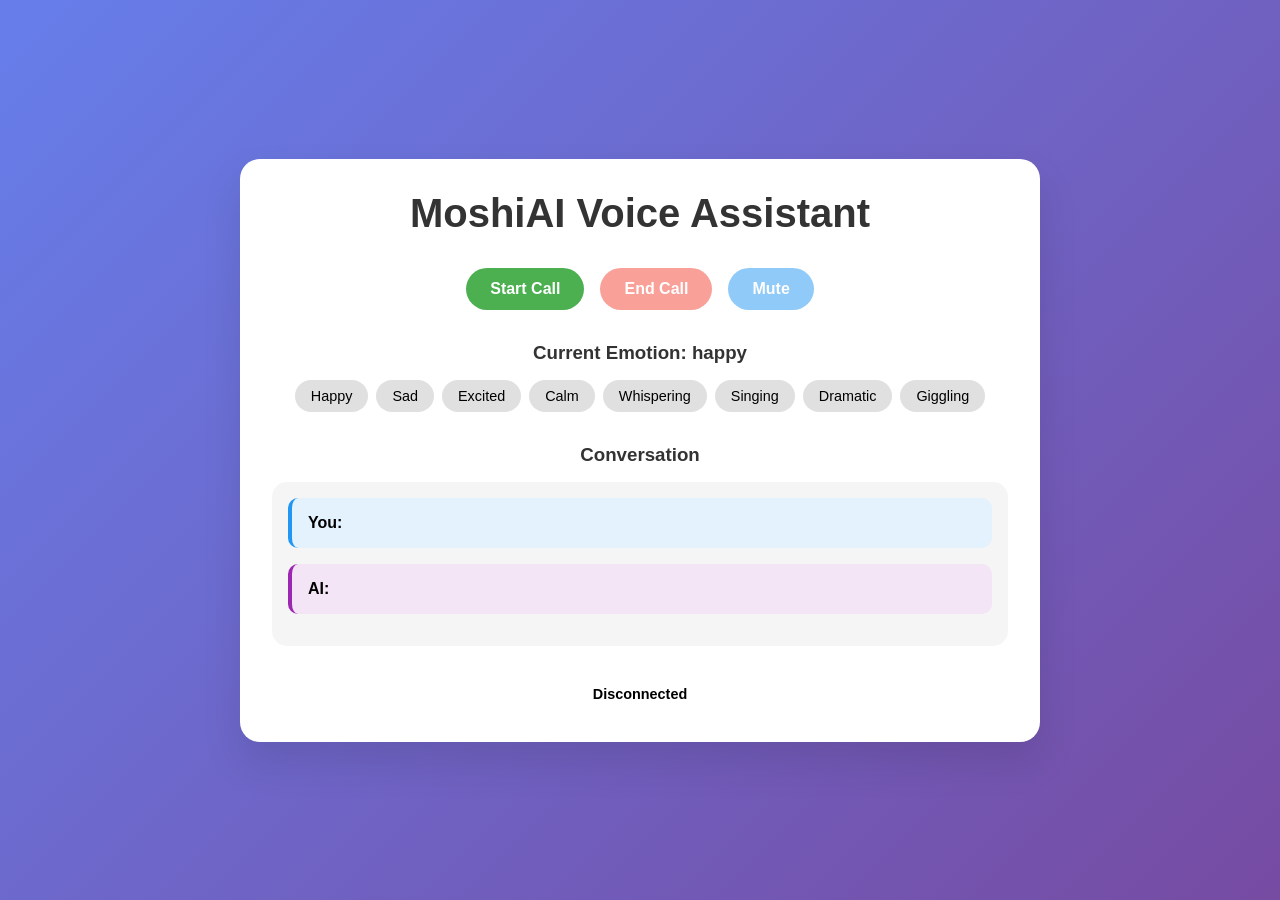
==== templates/index.html @ f3e6dcab "Update index.html" ====
<!DOCTYPE html>
<html lang="en">
<head>
    <meta charset="UTF-8">
    <meta name="viewport" content="width=device-width, initial-scale=1.0">
    <title>MoshiAI Voice Assistant</title>
    <link rel="stylesheet" href="/static/style.css">
    <!-- Favicon to fix 404 error (add a favicon.ico file to static/ or use a URL) -->
    <link rel="icon" href="/static/favicon.ico" type="image/x-icon">
</head>
<body>
    <div class="container">
        <h1>MoshiAI Voice Assistant</h1>
        
        <div class="controls">
            <button id="startCall" class="btn btn-primary" aria-label="Start the call">Start Call</button>
            <button id="endCall" class="btn btn-danger" disabled aria-label="End the call">End Call</button>
            <button id="muteBtn" class="btn btn-secondary" disabled aria-label="Mute or unmute">Mute</button>
        </div>
        
        <div class="emotion-controls">
            <h3>Current Emotion: <span id="currentEmotion">happy</span></h3>
            <div class="emotion-buttons">
                <button class="emotion-btn" data-emotion="happy" aria-label="Set happy emotion">Happy</button>
                <button class="emotion-btn" data-emotion="sad" aria-label="Set sad emotion">Sad</button>
                <button class="emotion-btn" data-emotion="excited" aria-label="Set excited emotion">Excited</button>
                <button class="emotion-btn" data-emotion="calm" aria-label="Set calm emotion">Calm</button>
                <button class="emotion-btn" data-emotion="whispering" aria-label="Set whispering emotion">Whispering</button>
                <button class="emotion-btn" data-emotion="singing" aria-label="Set singing emotion">Singing</button>
                <button class="emotion-btn" data-emotion="dramatic" aria-label="Set dramatic emotion">Dramatic</button>
                <button class="emotion-btn" data-emotion="giggling" aria-label="Set giggling emotion">Giggling</button>
            </div>
        </div>
        
        <div class="transcription">
            <h3>Conversation</h3>
            <div class="transcript-container">
                <div id="userTranscript" class="transcript user">
                    <strong>You:</strong> <span class="text"></span>
                </div>
                <div id="aiTranscript" class="transcript ai">
                    <strong>AI:</strong> <span class="text"></span>
                </div>
            </div>
        </div>
        
        <div class="status">
            <div id="connectionStatus" class="status-indicator">Disconnected</div>
        </div>
    </div>
    
    <script src="/static/script.js" type="text/javascript"></script>
</body>
</html>
---- static/style.css ----
* {
    margin: 0;
    padding: 0;
    box-sizing: border-box;
}

body {
    font-family: 'Arial', sans-serif;
    background: linear-gradient(135deg, #667eea 0%, #764ba2 100%);
    min-height: 100vh;
    display: flex;
    align-items: center;
    justify-content: center;
}

.container {
    background: white;
    padding: 2rem;
    border-radius: 20px;
    box-shadow: 0 20px 40px rgba(0,0,0,0.1);
    width: 90%;
    max-width: 800px;
}

h1 {
    text-align: center;
    color: #333;
    margin-bottom: 2rem;
    font-size: 2.5rem;
}

.controls {
    display: flex;
    justify-content: center;
    gap: 1rem;
    margin-bottom: 2rem;
}

.btn {
    padding: 12px 24px;
    border: none;
    border-radius: 25px;
    font-size: 1rem;
    font-weight: bold;
    cursor: pointer;
    transition: all 0.3s ease;
}

.btn-primary {
    background: #4CAF50;
    color: white;
}

.btn-danger {
    background: #f44336;
    color: white;
}

.btn-secondary {
    background: #2196F3;
    color: white;
}

.btn:hover {
    transform: translateY(-2px);
    box-shadow: 0 5px 15px rgba(0,0,0,0.2);
}

.btn:disabled {
    opacity: 0.5;
    cursor: not-allowed;
}

.emotion-controls {
    margin-bottom: 2rem;
}

.emotion-controls h3 {
    text-align: center;
    margin-bottom: 1rem;
    color: #333;
}

.emotion-buttons {
    display: flex;
    flex-wrap: wrap;
    gap: 0.5rem;
    justify-content: center;
}

.emotion-btn {
    padding: 8px 16px;
    background: #e0e0e0;
    border: none;
    border-radius: 20px;
    cursor: pointer;
    transition: all 0.3s ease;
    font-size: 0.9rem;
}

.emotion-btn:hover {
    background: #d0d0d0;
    transform: translateY(-1px);
}

.emotion-btn.active {
    background: #667eea;
    color: white;
}

.transcription {
    margin-bottom: 2rem;
}

.transcription h3 {
    text-align: center;
    margin-bottom: 1rem;
    color: #333;
}

.transcript-container {
    background: #f5f5f5;
    border-radius: 15px;
    padding: 1rem;
    max-height: 300px;
    overflow-y: auto;
}

.transcript {
    margin-bottom: 1rem;
    padding: 1rem;
    border-radius: 10px;
    animation: fadeIn 0.3s ease;
}

.transcript.user {
    background: #e3f2fd;
    border-left: 4px solid #2196F3;
}

.transcript.ai {
    background: #f3e5f5;
    border-left: 4px solid #9c27b0;
}

.status {
    text-align: center;
}

.status-indicator {
    display: inline-block;
    padding: 8px 16px;
    border-radius: 20px;
    font-weight: bold;
    font-size: 0.9rem;
}

.status-indicator.connected {
    background: #4CAF50;
    color: white;
}

.status-indicator.disconnected {
    background: #f44336;
    color: white;
}

@keyframes fadeIn {
    from { opacity: 0; transform: translateY(10px); }
    to { opacity: 1; transform: translateY(0); }
}

@media (max-width: 768px) {
    .container {
        width: 95%;
        padding: 1rem;
    }
    
    .controls {
        flex-direction: column;
        align-items: center;
    }
    
    .emotion-buttons {
        gap: 0.25rem;
    }
}
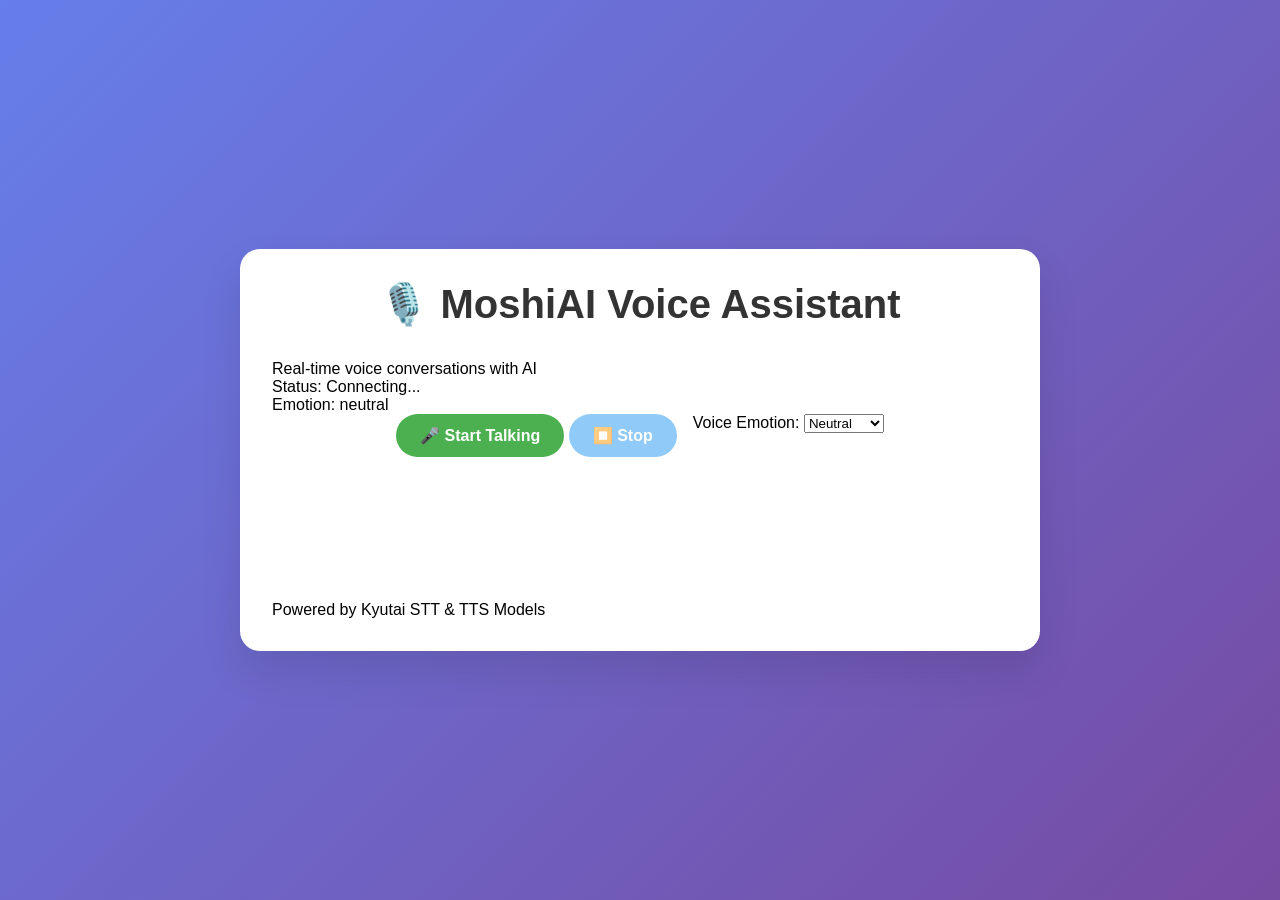
==== commit 5660dc20: "Update index.html" ====
--- a/templates/index.html
+++ b/templates/index.html
@@ -5,50 +5,63 @@
     <meta name="viewport" content="width=device-width, initial-scale=1.0">
     <title>MoshiAI Voice Assistant</title>
     <link rel="stylesheet" href="/static/style.css">
-    <!-- Favicon to fix 404 error (add a favicon.ico file to static/ or use a URL) -->
-    <link rel="icon" href="/static/favicon.ico" type="image/x-icon">
 </head>
 <body>
     <div class="container">
-        <h1>MoshiAI Voice Assistant</h1>
-        
-        <div class="controls">
-            <button id="startCall" class="btn btn-primary" aria-label="Start the call">Start Call</button>
-            <button id="endCall" class="btn btn-danger" disabled aria-label="End the call">End Call</button>
-            <button id="muteBtn" class="btn btn-secondary" disabled aria-label="Mute or unmute">Mute</button>
-        </div>
-        
-        <div class="emotion-controls">
-            <h3>Current Emotion: <span id="currentEmotion">happy</span></h3>
-            <div class="emotion-buttons">
-                <button class="emotion-btn" data-emotion="happy" aria-label="Set happy emotion">Happy</button>
-                <button class="emotion-btn" data-emotion="sad" aria-label="Set sad emotion">Sad</button>
-                <button class="emotion-btn" data-emotion="excited" aria-label="Set excited emotion">Excited</button>
-                <button class="emotion-btn" data-emotion="calm" aria-label="Set calm emotion">Calm</button>
-                <button class="emotion-btn" data-emotion="whispering" aria-label="Set whispering emotion">Whispering</button>
-                <button class="emotion-btn" data-emotion="singing" aria-label="Set singing emotion">Singing</button>
-                <button class="emotion-btn" data-emotion="dramatic" aria-label="Set dramatic emotion">Dramatic</button>
-                <button class="emotion-btn" data-emotion="giggling" aria-label="Set giggling emotion">Giggling</button>
-            </div>
-        </div>
-        
-        <div class="transcription">
-            <h3>Conversation</h3>
-            <div class="transcript-container">
-                <div id="userTranscript" class="transcript user">
-                    <strong>You:</strong> <span class="text"></span>
+        <header>
+            <h1>🎙️ MoshiAI Voice Assistant</h1>
+            <p>Real-time voice conversations with AI</p>
+        </header>
+
+        <main>
+            <div class="status-panel">
+                <div class="status-item">
+                    <span class="status-label">Status:</span>
+                    <span id="connection-status" class="status-value">Connecting...</span>
                 </div>
-                <div id="aiTranscript" class="transcript ai">
-                    <strong>AI:</strong> <span class="text"></span>
+                <div class="status-item">
+                    <span class="status-label">Emotion:</span>
+                    <span id="current-emotion" class="status-value">neutral</span>
                 </div>
             </div>
-        </div>
-        
-        <div class="status">
-            <div id="connectionStatus" class="status-indicator">Disconnected</div>
-        </div>
+
+            <div class="chat-container">
+                <div id="conversation" class="conversation"></div>
+            </div>
+
+            <div class="controls">
+                <div class="voice-controls">
+                    <button id="start-btn" class="btn btn-primary">🎤 Start Talking</button>
+                    <button id="stop-btn" class="btn btn-secondary" disabled>⏹️ Stop</button>
+                </div>
+
+                <div class="emotion-controls">
+                    <label for="emotion-select">Voice Emotion:</label>
+                    <select id="emotion-select">
+                        <option value="neutral">Neutral</option>
+                        <option value="happy">Happy</option>
+                        <option value="sad">Sad</option>
+                        <option value="excited">Excited</option>
+                        <option value="calm">Calm</option>
+                        <option value="angry">Angry</option>
+                        <option value="whisper">Whisper</option>
+                        <option value="dramatic">Dramatic</option>
+                        <option value="confident">Confident</option>
+                        <option value="nervous">Nervous</option>
+                    </select>
+                </div>
+            </div>
+
+            <div class="audio-visualizer">
+                <canvas id="audio-canvas" width="800" height="100"></canvas>
+            </div>
+        </main>
+
+        <footer>
+            <p>Powered by Kyutai STT & TTS Models</p>
+        </footer>
     </div>
-    
-    <script src="/static/script.js" type="text/javascript"></script>
+
+    <script src="/static/script.js"></script>
 </body>
 </html>
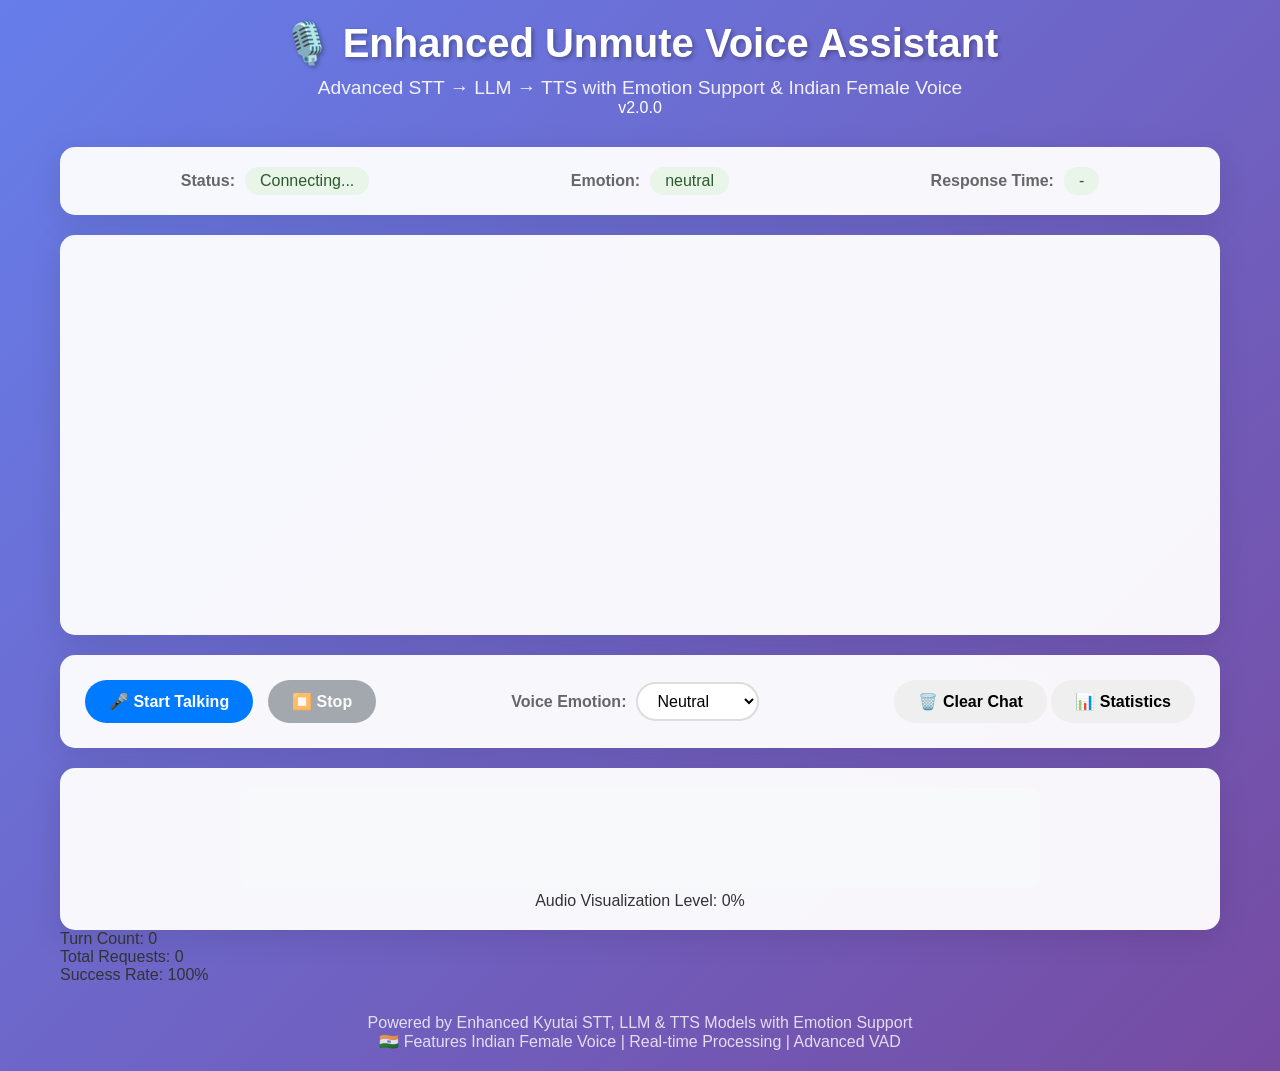
==== commit 21e308b0: "Update index.html" ====
--- a/templates/index.html
+++ b/templates/index.html
@@ -3,14 +3,15 @@
 <head>
     <meta charset="UTF-8">
     <meta name="viewport" content="width=device-width, initial-scale=1.0">
-    <title>MoshiAI Voice Assistant</title>
+    <title>Enhanced Unmute Voice Assistant</title>
     <link rel="stylesheet" href="/static/style.css">
 </head>
 <body>
     <div class="container">
         <header>
-            <h1>🎙️ MoshiAI Voice Assistant</h1>
-            <p>Real-time voice conversations with AI</p>
+            <h1>🎙️ Enhanced Unmute Voice Assistant</h1>
+            <p>Advanced STT → LLM → TTS with Emotion Support & Indian Female Voice</p>
+            <div class="version-info">v2.0.0</div>
         </header>
 
         <main>
@@ -22,6 +23,10 @@
                 <div class="status-item">
                     <span class="status-label">Emotion:</span>
                     <span id="current-emotion" class="status-value">neutral</span>
+                </div>
+                <div class="status-item">
+                    <span class="status-label">Response Time:</span>
+                    <span id="response-time" class="status-value">-</span>
                 </div>
             </div>
 
@@ -50,15 +55,40 @@
                         <option value="nervous">Nervous</option>
                     </select>
                 </div>
+
+                <div class="advanced-controls">
+                    <button id="clear-btn" class="btn btn-info">🗑️ Clear Chat</button>
+                    <button id="stats-btn" class="btn btn-info">📊 Statistics</button>
+                </div>
             </div>
 
             <div class="audio-visualizer">
                 <canvas id="audio-canvas" width="800" height="100"></canvas>
+                <div class="visualizer-info">
+                    <span>Audio Visualization</span>
+                    <span id="audio-level">Level: 0%</span>
+                </div>
+            </div>
+
+            <div class="performance-panel">
+                <div class="performance-item">
+                    <span class="performance-label">Turn Count:</span>
+                    <span id="turn-count" class="performance-value">0</span>
+                </div>
+                <div class="performance-item">
+                    <span class="performance-label">Total Requests:</span>
+                    <span id="total-requests" class="performance-value">0</span>
+                </div>
+                <div class="performance-item">
+                    <span class="performance-label">Success Rate:</span>
+                    <span id="success-rate" class="performance-value">100%</span>
+                </div>
             </div>
         </main>
 
         <footer>
-            <p>Powered by Kyutai STT & TTS Models</p>
+            <p>Powered by Enhanced Kyutai STT, LLM & TTS Models with Emotion Support</p>
+            <p>🇮🇳 Features Indian Female Voice | Real-time Processing | Advanced VAD</p>
         </footer>
     </div>
 
--- a/static/style.css
+++ b/static/style.css
@@ -5,183 +5,265 @@
 }
 
 body {
-    font-family: 'Arial', sans-serif;
+    font-family: -apple-system, BlinkMacSystemFont, 'Segoe UI', Roboto, sans-serif;
     background: linear-gradient(135deg, #667eea 0%, #764ba2 100%);
+    color: #333;
     min-height: 100vh;
-    display: flex;
-    align-items: center;
-    justify-content: center;
 }
 
 .container {
-    background: white;
-    padding: 2rem;
+    max-width: 1200px;
+    margin: 0 auto;
+    padding: 20px;
+}
+
+header {
+    text-align: center;
+    margin-bottom: 30px;
+    color: white;
+}
+
+header h1 {
+    font-size: 2.5em;
+    margin-bottom: 10px;
+    text-shadow: 2px 2px 4px rgba(0,0,0,0.3);
+}
+
+header p {
+    font-size: 1.2em;
+    opacity: 0.9;
+}
+
+.status-panel {
+    background: rgba(255,255,255,0.95);
+    border-radius: 15px;
+    padding: 20px;
+    margin-bottom: 20px;
+    display: flex;
+    justify-content: space-around;
+    box-shadow: 0 8px 32px rgba(0,0,0,0.1);
+}
+
+.status-item {
+    display: flex;
+    align-items: center;
+    gap: 10px;
+}
+
+.status-label {
+    font-weight: 600;
+    color: #666;
+}
+
+.status-value {
+    padding: 5px 15px;
+    background: #e8f5e8;
     border-radius: 20px;
-    box-shadow: 0 20px 40px rgba(0,0,0,0.1);
-    width: 90%;
-    max-width: 800px;
-}
-
-h1 {
-    text-align: center;
+    font-weight: 500;
+    color: #2d5a2d;
+}
+
+.chat-container {
+    background: rgba(255,255,255,0.95);
+    border-radius: 15px;
+    padding: 20px;
+    margin-bottom: 20px;
+    min-height: 400px;
+    max-height: 500px;
+    overflow-y: auto;
+    box-shadow: 0 8px 32px rgba(0,0,0,0.1);
+}
+
+.conversation {
+    display: flex;
+    flex-direction: column;
+    gap: 15px;
+}
+
+.message {
+    max-width: 70%;
+    padding: 15px 20px;
+    border-radius: 20px;
+    position: relative;
+    animation: slideIn 0.3s ease;
+}
+
+.message.user {
+    background: #007bff;
+    color: white;
+    align-self: flex-end;
+    border-bottom-right-radius: 5px;
+}
+
+.message.assistant {
+    background: #f8f9fa;
     color: #333;
-    margin-bottom: 2rem;
-    font-size: 2.5rem;
+    align-self: flex-start;
+    border-bottom-left-radius: 5px;
+    border-left: 4px solid #007bff;
+}
+
+.message-content {
+    line-height: 1.6;
+}
+
+.message-time {
+    font-size: 0.8em;
+    opacity: 0.7;
+    margin-top: 5px;
 }
 
 .controls {
-    display: flex;
-    justify-content: center;
-    gap: 1rem;
-    margin-bottom: 2rem;
+    background: rgba(255,255,255,0.95);
+    border-radius: 15px;
+    padding: 25px;
+    margin-bottom: 20px;
+    display: flex;
+    justify-content: space-between;
+    align-items: center;
+    flex-wrap: wrap;
+    gap: 20px;
+    box-shadow: 0 8px 32px rgba(0,0,0,0.1);
+}
+
+.voice-controls {
+    display: flex;
+    gap: 15px;
 }
 
 .btn {
     padding: 12px 24px;
     border: none;
     border-radius: 25px;
-    font-size: 1rem;
-    font-weight: bold;
+    font-size: 1em;
+    font-weight: 600;
     cursor: pointer;
     transition: all 0.3s ease;
+    text-decoration: none;
+    display: inline-flex;
+    align-items: center;
+    gap: 8px;
 }
 
 .btn-primary {
-    background: #4CAF50;
-    color: white;
-}
-
-.btn-danger {
-    background: #f44336;
-    color: white;
+    background: #007bff;
+    color: white;
+}
+
+.btn-primary:hover:not(:disabled) {
+    background: #0056b3;
+    transform: translateY(-2px);
 }
 
 .btn-secondary {
-    background: #2196F3;
-    color: white;
-}
-
-.btn:hover {
+    background: #6c757d;
+    color: white;
+}
+
+.btn-secondary:hover:not(:disabled) {
+    background: #545b62;
     transform: translateY(-2px);
-    box-shadow: 0 5px 15px rgba(0,0,0,0.2);
 }
 
 .btn:disabled {
-    opacity: 0.5;
+    opacity: 0.6;
     cursor: not-allowed;
+    transform: none;
 }
 
 .emotion-controls {
-    margin-bottom: 2rem;
-}
-
-.emotion-controls h3 {
+    display: flex;
+    align-items: center;
+    gap: 10px;
+}
+
+.emotion-controls label {
+    font-weight: 600;
+    color: #666;
+}
+
+.emotion-controls select {
+    padding: 8px 15px;
+    border: 2px solid #ddd;
+    border-radius: 25px;
+    font-size: 1em;
+    background: white;
+    cursor: pointer;
+    transition: border-color 0.3s ease;
+}
+
+.emotion-controls select:focus {
+    outline: none;
+    border-color: #007bff;
+}
+
+.audio-visualizer {
+    background: rgba(255,255,255,0.95);
+    border-radius: 15px;
+    padding: 20px;
     text-align: center;
-    margin-bottom: 1rem;
-    color: #333;
-}
-
-.emotion-buttons {
-    display: flex;
-    flex-wrap: wrap;
-    gap: 0.5rem;
-    justify-content: center;
-}
-
-.emotion-btn {
-    padding: 8px 16px;
-    background: #e0e0e0;
-    border: none;
-    border-radius: 20px;
-    cursor: pointer;
-    transition: all 0.3s ease;
-    font-size: 0.9rem;
-}
-
-.emotion-btn:hover {
-    background: #d0d0d0;
-    transform: translateY(-1px);
-}
-
-.emotion-btn.active {
-    background: #667eea;
-    color: white;
-}
-
-.transcription {
-    margin-bottom: 2rem;
-}
-
-.transcription h3 {
+    box-shadow: 0 8px 32px rgba(0,0,0,0.1);
+}
+
+#audio-canvas {
+    border-radius: 10px;
+    background: #f8f9fa;
+    max-width: 100%;
+    height: auto;
+}
+
+footer {
     text-align: center;
-    margin-bottom: 1rem;
-    color: #333;
-}
-
-.transcript-container {
-    background: #f5f5f5;
-    border-radius: 15px;
-    padding: 1rem;
-    max-height: 300px;
-    overflow-y: auto;
-}
-
-.transcript {
-    margin-bottom: 1rem;
-    padding: 1rem;
-    border-radius: 10px;
-    animation: fadeIn 0.3s ease;
-}
-
-.transcript.user {
-    background: #e3f2fd;
-    border-left: 4px solid #2196F3;
-}
-
-.transcript.ai {
-    background: #f3e5f5;
-    border-left: 4px solid #9c27b0;
-}
-
-.status {
-    text-align: center;
-}
-
-.status-indicator {
-    display: inline-block;
-    padding: 8px 16px;
-    border-radius: 20px;
-    font-weight: bold;
-    font-size: 0.9rem;
-}
-
-.status-indicator.connected {
-    background: #4CAF50;
-    color: white;
-}
-
-.status-indicator.disconnected {
-    background: #f44336;
-    color: white;
-}
-
-@keyframes fadeIn {
-    from { opacity: 0; transform: translateY(10px); }
-    to { opacity: 1; transform: translateY(0); }
-}
-
+    color: white;
+    margin-top: 30px;
+    opacity: 0.8;
+}
+
+@keyframes slideIn {
+    from {
+        opacity: 0;
+        transform: translateY(20px);
+    }
+    to {
+        opacity: 1;
+        transform: translateY(0);
+    }
+}
+
+.recording {
+    animation: pulse 1.5s infinite;
+}
+
+@keyframes pulse {
+    0%, 100% { transform: scale(1); }
+    50% { transform: scale(1.05); }
+}
+
+/* Responsive design */
 @media (max-width: 768px) {
     .container {
-        width: 95%;
-        padding: 1rem;
+        padding: 10px;
     }
     
     .controls {
         flex-direction: column;
-        align-items: center;
-    }
-    
-    .emotion-buttons {
-        gap: 0.25rem;
-    }
-}
+        align-items: stretch;
+    }
+    
+    .voice-controls {
+        justify-content: center;
+    }
+    
+    .emotion-controls {
+        justify-content: center;
+    }
+    
+    .status-panel {
+        flex-direction: column;
+        gap: 10px;
+    }
+    
+    .message {
+        max-width: 85%;
+    }
+}
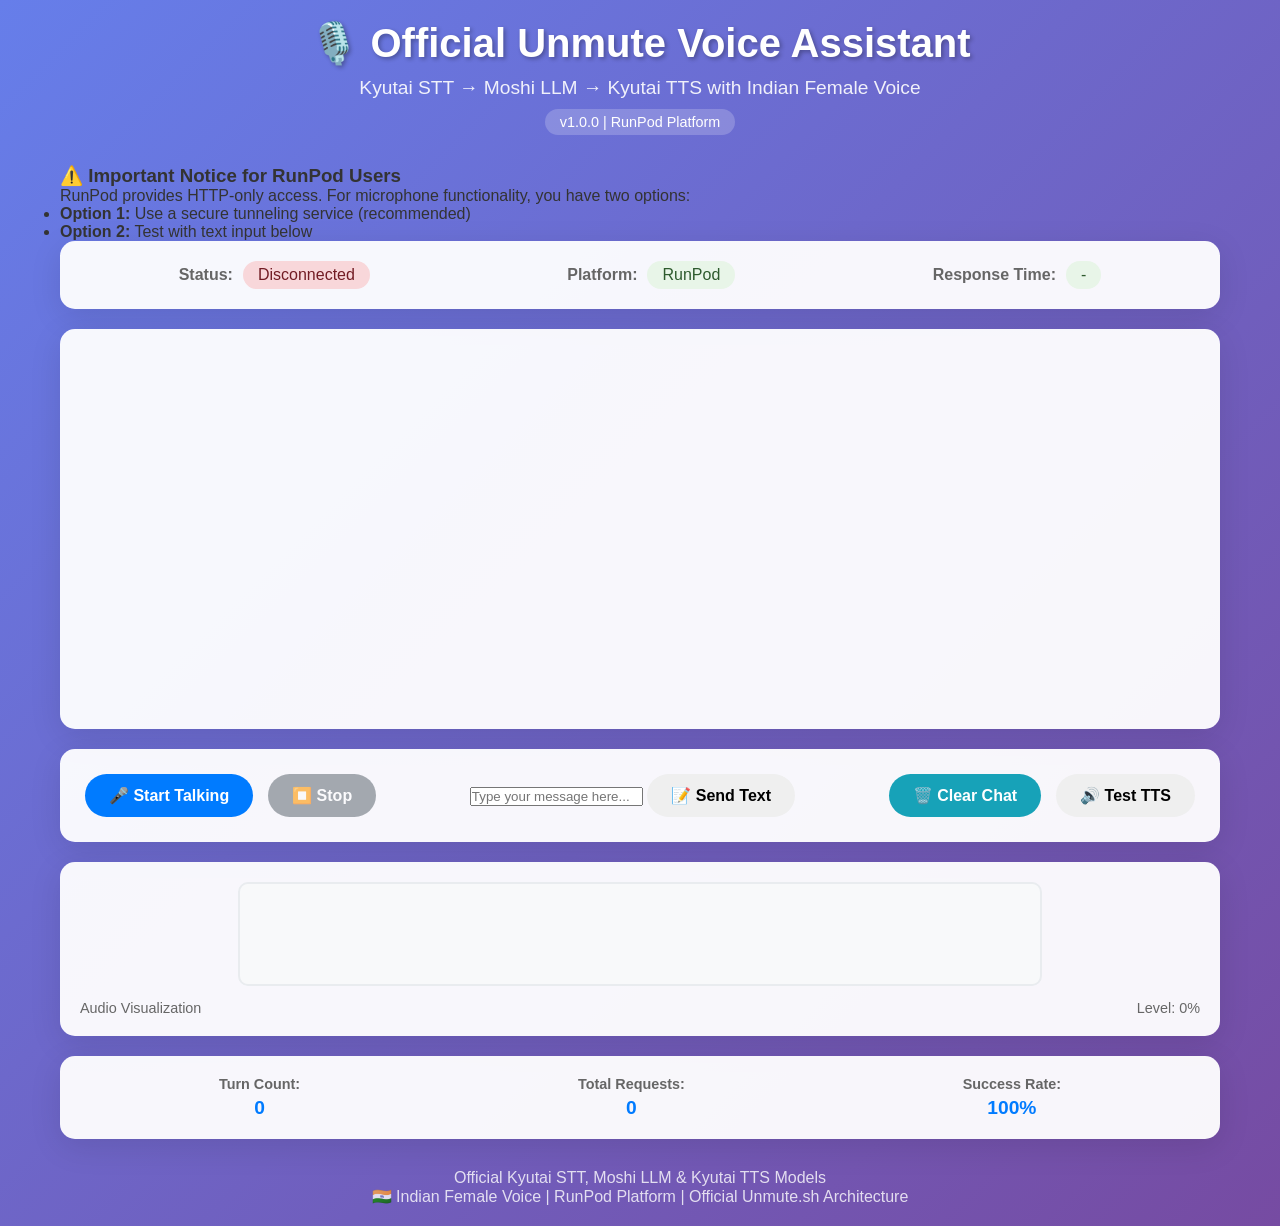
==== commit 3429729f: "Update index.html" ====
--- a/templates/index.html
+++ b/templates/index.html
@@ -3,16 +3,26 @@
 <head>
     <meta charset="UTF-8">
     <meta name="viewport" content="width=device-width, initial-scale=1.0">
-    <title>Enhanced Unmute Voice Assistant</title>
+    <title>Official Unmute Voice Assistant - RunPod</title>
     <link rel="stylesheet" href="/static/style.css">
+    <meta http-equiv="Permissions-Policy" content="microphone=()">
 </head>
 <body>
     <div class="container">
         <header>
-            <h1>🎙️ Enhanced Unmute Voice Assistant</h1>
-            <p>Advanced STT → LLM → TTS with Emotion Support & Indian Female Voice</p>
-            <div class="version-info">v2.0.0</div>
+            <h1>🎙️ Official Unmute Voice Assistant</h1>
+            <p>Kyutai STT → Moshi LLM → Kyutai TTS with Indian Female Voice</p>
+            <div class="version-info">v1.0.0 | RunPod Platform</div>
         </header>
+
+        <div class="platform-notice">
+            <h3>⚠️ Important Notice for RunPod Users</h3>
+            <p>RunPod provides HTTP-only access. For microphone functionality, you have two options:</p>
+            <ul>
+                <li><strong>Option 1:</strong> Use a secure tunneling service (recommended)</li>
+                <li><strong>Option 2:</strong> Test with text input below</li>
+            </ul>
+        </div>
 
         <main>
             <div class="status-panel">
@@ -21,8 +31,8 @@
                     <span id="connection-status" class="status-value">Connecting...</span>
                 </div>
                 <div class="status-item">
-                    <span class="status-label">Emotion:</span>
-                    <span id="current-emotion" class="status-value">neutral</span>
+                    <span class="status-label">Platform:</span>
+                    <span class="status-value">RunPod</span>
                 </div>
                 <div class="status-item">
                     <span class="status-label">Response Time:</span>
@@ -40,25 +50,14 @@
                     <button id="stop-btn" class="btn btn-secondary" disabled>⏹️ Stop</button>
                 </div>
 
-                <div class="emotion-controls">
-                    <label for="emotion-select">Voice Emotion:</label>
-                    <select id="emotion-select">
-                        <option value="neutral">Neutral</option>
-                        <option value="happy">Happy</option>
-                        <option value="sad">Sad</option>
-                        <option value="excited">Excited</option>
-                        <option value="calm">Calm</option>
-                        <option value="angry">Angry</option>
-                        <option value="whisper">Whisper</option>
-                        <option value="dramatic">Dramatic</option>
-                        <option value="confident">Confident</option>
-                        <option value="nervous">Nervous</option>
-                    </select>
+                <div class="text-controls">
+                    <input type="text" id="text-input" placeholder="Type your message here..." class="text-input">
+                    <button id="send-text-btn" class="btn btn-success">📝 Send Text</button>
                 </div>
 
                 <div class="advanced-controls">
                     <button id="clear-btn" class="btn btn-info">🗑️ Clear Chat</button>
-                    <button id="stats-btn" class="btn btn-info">📊 Statistics</button>
+                    <button id="test-tts-btn" class="btn btn-warning">🔊 Test TTS</button>
                 </div>
             </div>
 
@@ -87,8 +86,8 @@
         </main>
 
         <footer>
-            <p>Powered by Enhanced Kyutai STT, LLM & TTS Models with Emotion Support</p>
-            <p>🇮🇳 Features Indian Female Voice | Real-time Processing | Advanced VAD</p>
+            <p>Official Kyutai STT, Moshi LLM & Kyutai TTS Models</p>
+            <p>🇮🇳 Indian Female Voice | RunPod Platform | Official Unmute.sh Architecture</p>
         </footer>
     </div>
 
--- a/static/style.css
+++ b/static/style.css
@@ -32,6 +32,15 @@
 header p {
     font-size: 1.2em;
     opacity: 0.9;
+}
+
+.version-info {
+    font-size: 0.9em;
+    background: rgba(255,255,255,0.2);
+    padding: 5px 15px;
+    border-radius: 15px;
+    display: inline-block;
+    margin-top: 10px;
 }
 
 .status-panel {
@@ -63,6 +72,21 @@
     color: #2d5a2d;
 }
 
+.status-value.connected {
+    background: #d4edda;
+    color: #155724;
+}
+
+.status-value.disconnected {
+    background: #f8d7da;
+    color: #721c24;
+}
+
+.status-value.error {
+    background: #f5c6cb;
+    color: #721c24;
+}
+
 .chat-container {
     background: rgba(255,255,255,0.95);
     border-radius: 15px;
@@ -103,6 +127,13 @@
     border-left: 4px solid #007bff;
 }
 
+.message.system {
+    background: #fff3cd;
+    color: #856404;
+    align-self: center;
+    border-left: 4px solid #ffc107;
+}
+
 .message-content {
     line-height: 1.6;
 }
@@ -127,6 +158,11 @@
 }
 
 .voice-controls {
+    display: flex;
+    gap: 15px;
+}
+
+.advanced-controls {
     display: flex;
     gap: 15px;
 }
@@ -165,6 +201,16 @@
     transform: translateY(-2px);
 }
 
+.btn-info {
+    background: #17a2b8;
+    color: white;
+}
+
+.btn-info:hover:not(:disabled) {
+    background: #117a8b;
+    transform: translateY(-2px);
+}
+
 .btn:disabled {
     opacity: 0.6;
     cursor: not-allowed;
@@ -202,7 +248,17 @@
     border-radius: 15px;
     padding: 20px;
     text-align: center;
-    box-shadow: 0 8px 32px rgba(0,0,0,0.1);
+    margin-bottom: 20px;
+    box-shadow: 0 8px 32px rgba(0,0,0,0.1);
+}
+
+.visualizer-info {
+    display: flex;
+    justify-content: space-between;
+    align-items: center;
+    margin-top: 10px;
+    font-size: 0.9em;
+    color: #666;
 }
 
 #audio-canvas {
@@ -210,6 +266,36 @@
     background: #f8f9fa;
     max-width: 100%;
     height: auto;
+    border: 2px solid #e9ecef;
+}
+
+.performance-panel {
+    background: rgba(255,255,255,0.95);
+    border-radius: 15px;
+    padding: 20px;
+    margin-bottom: 20px;
+    display: flex;
+    justify-content: space-around;
+    box-shadow: 0 8px 32px rgba(0,0,0,0.1);
+}
+
+.performance-item {
+    display: flex;
+    flex-direction: column;
+    align-items: center;
+    gap: 5px;
+}
+
+.performance-label {
+    font-weight: 600;
+    color: #666;
+    font-size: 0.9em;
+}
+
+.performance-value {
+    font-size: 1.2em;
+    font-weight: 700;
+    color: #007bff;
 }
 
 footer {
@@ -258,11 +344,20 @@
         justify-content: center;
     }
     
+    .advanced-controls {
+        justify-content: center;
+    }
+    
     .status-panel {
         flex-direction: column;
         gap: 10px;
     }
     
+    .performance-panel {
+        flex-direction: column;
+        gap: 10px;
+    }
+    
     .message {
         max-width: 85%;
     }
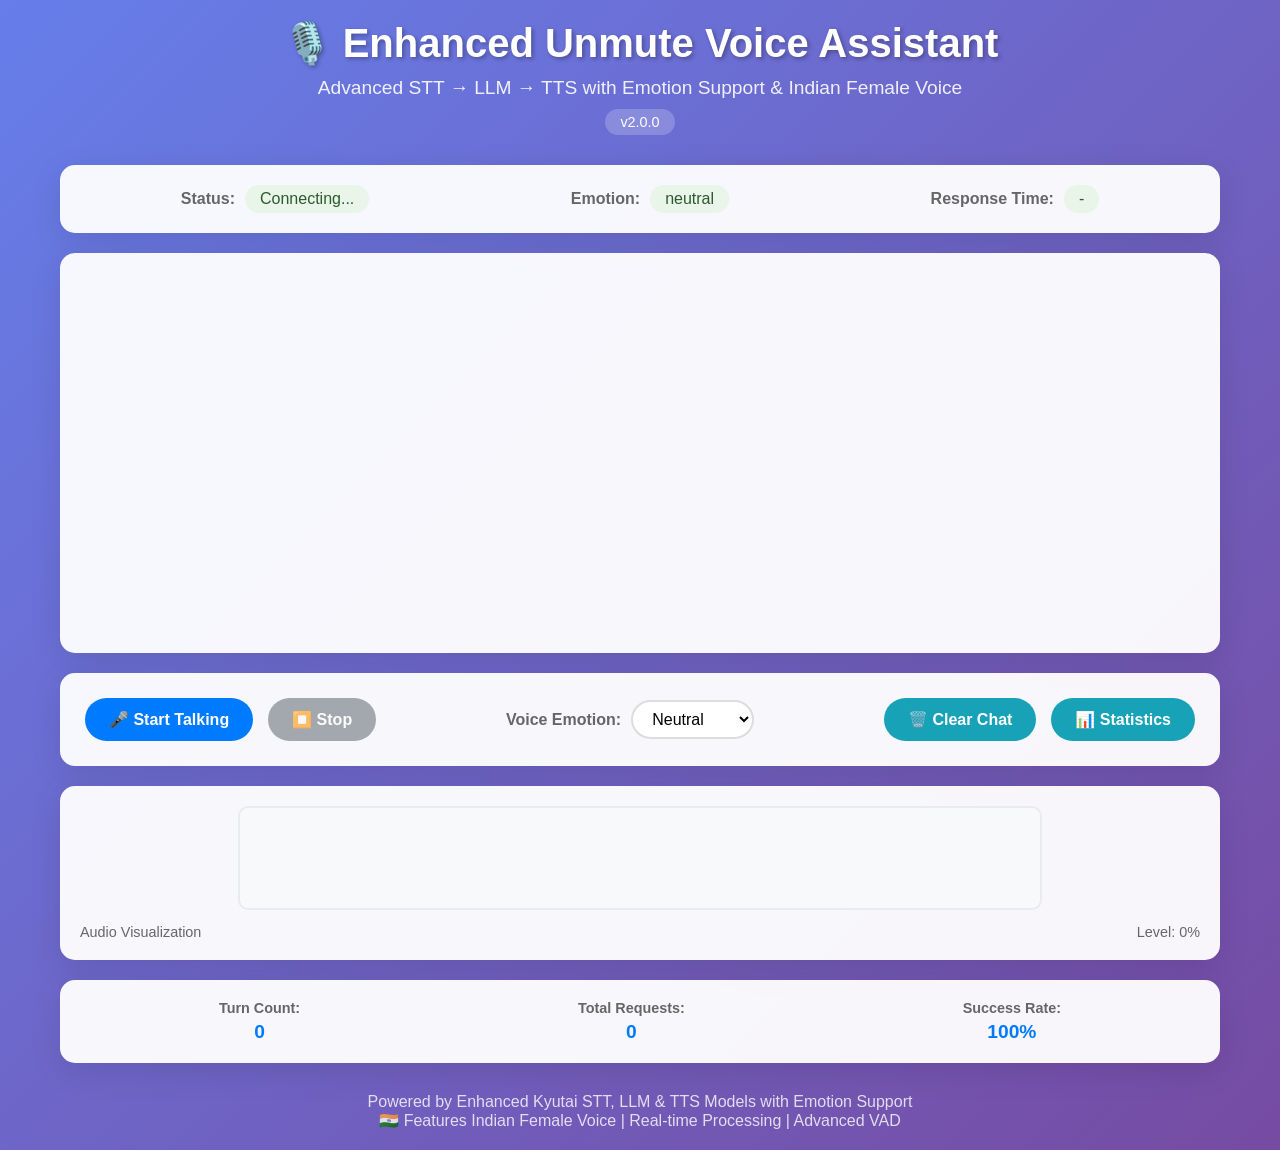
==== commit 1a338526: "Update index.html" ====
--- a/templates/index.html
+++ b/templates/index.html
@@ -3,26 +3,16 @@
 <head>
     <meta charset="UTF-8">
     <meta name="viewport" content="width=device-width, initial-scale=1.0">
-    <title>Official Unmute Voice Assistant - RunPod</title>
+    <title>Enhanced Unmute Voice Assistant</title>
     <link rel="stylesheet" href="/static/style.css">
-    <meta http-equiv="Permissions-Policy" content="microphone=()">
 </head>
 <body>
     <div class="container">
         <header>
-            <h1>🎙️ Official Unmute Voice Assistant</h1>
-            <p>Kyutai STT → Moshi LLM → Kyutai TTS with Indian Female Voice</p>
-            <div class="version-info">v1.0.0 | RunPod Platform</div>
+            <h1>🎙️ Enhanced Unmute Voice Assistant</h1>
+            <p>Advanced STT → LLM → TTS with Emotion Support & Indian Female Voice</p>
+            <div class="version-info">v2.0.0</div>
         </header>
-
-        <div class="platform-notice">
-            <h3>⚠️ Important Notice for RunPod Users</h3>
-            <p>RunPod provides HTTP-only access. For microphone functionality, you have two options:</p>
-            <ul>
-                <li><strong>Option 1:</strong> Use a secure tunneling service (recommended)</li>
-                <li><strong>Option 2:</strong> Test with text input below</li>
-            </ul>
-        </div>
 
         <main>
             <div class="status-panel">
@@ -31,8 +21,8 @@
                     <span id="connection-status" class="status-value">Connecting...</span>
                 </div>
                 <div class="status-item">
-                    <span class="status-label">Platform:</span>
-                    <span class="status-value">RunPod</span>
+                    <span class="status-label">Emotion:</span>
+                    <span id="current-emotion" class="status-value">neutral</span>
                 </div>
                 <div class="status-item">
                     <span class="status-label">Response Time:</span>
@@ -50,14 +40,25 @@
                     <button id="stop-btn" class="btn btn-secondary" disabled>⏹️ Stop</button>
                 </div>
 
-                <div class="text-controls">
-                    <input type="text" id="text-input" placeholder="Type your message here..." class="text-input">
-                    <button id="send-text-btn" class="btn btn-success">📝 Send Text</button>
+                <div class="emotion-controls">
+                    <label for="emotion-select">Voice Emotion:</label>
+                    <select id="emotion-select">
+                        <option value="neutral">Neutral</option>
+                        <option value="happy">Happy</option>
+                        <option value="sad">Sad</option>
+                        <option value="excited">Excited</option>
+                        <option value="calm">Calm</option>
+                        <option value="angry">Angry</option>
+                        <option value="whisper">Whisper</option>
+                        <option value="dramatic">Dramatic</option>
+                        <option value="confident">Confident</option>
+                        <option value="nervous">Nervous</option>
+                    </select>
                 </div>
 
                 <div class="advanced-controls">
                     <button id="clear-btn" class="btn btn-info">🗑️ Clear Chat</button>
-                    <button id="test-tts-btn" class="btn btn-warning">🔊 Test TTS</button>
+                    <button id="stats-btn" class="btn btn-info">📊 Statistics</button>
                 </div>
             </div>
 
@@ -86,8 +87,8 @@
         </main>
 
         <footer>
-            <p>Official Kyutai STT, Moshi LLM & Kyutai TTS Models</p>
-            <p>🇮🇳 Indian Female Voice | RunPod Platform | Official Unmute.sh Architecture</p>
+            <p>Powered by Enhanced Kyutai STT, LLM & TTS Models with Emotion Support</p>
+            <p>🇮🇳 Features Indian Female Voice | Real-time Processing | Advanced VAD</p>
         </footer>
     </div>
 
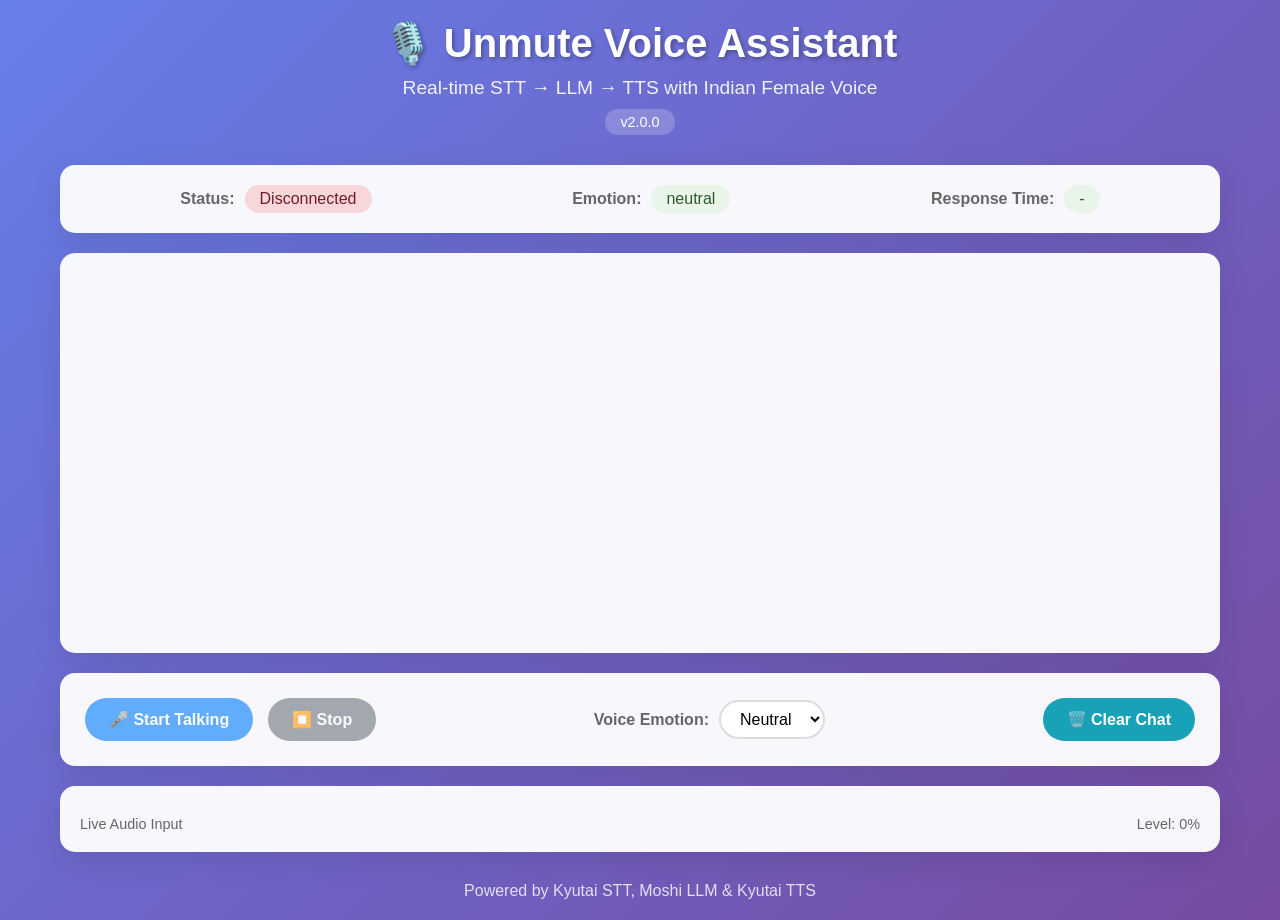
==== commit 0481950d: "Update index.html" ====
--- a/templates/index.html
+++ b/templates/index.html
@@ -3,14 +3,14 @@
 <head>
     <meta charset="UTF-8">
     <meta name="viewport" content="width=device-width, initial-scale=1.0">
-    <title>Enhanced Unmute Voice Assistant</title>
+    <title>Unmute Voice Assistant</title>
     <link rel="stylesheet" href="/static/style.css">
 </head>
 <body>
     <div class="container">
         <header>
-            <h1>🎙️ Enhanced Unmute Voice Assistant</h1>
-            <p>Advanced STT → LLM → TTS with Emotion Support & Indian Female Voice</p>
+            <h1>🎙️ Unmute Voice Assistant</h1>
+            <p>Real-time STT → LLM → TTS with Indian Female Voice</p>
             <div class="version-info">v2.0.0</div>
         </header>
 
@@ -36,7 +36,7 @@
 
             <div class="controls">
                 <div class="voice-controls">
-                    <button id="start-btn" class="btn btn-primary">🎤 Start Talking</button>
+                    <button id="start-btn" class="btn btn-primary" disabled>🎤 Start Talking</button>
                     <button id="stop-btn" class="btn btn-secondary" disabled>⏹️ Stop</button>
                 </div>
 
@@ -44,51 +44,26 @@
                     <label for="emotion-select">Voice Emotion:</label>
                     <select id="emotion-select">
                         <option value="neutral">Neutral</option>
-                        <option value="happy">Happy</option>
-                        <option value="sad">Sad</option>
-                        <option value="excited">Excited</option>
-                        <option value="calm">Calm</option>
-                        <option value="angry">Angry</option>
-                        <option value="whisper">Whisper</option>
-                        <option value="dramatic">Dramatic</option>
-                        <option value="confident">Confident</option>
-                        <option value="nervous">Nervous</option>
+                        <!-- Other options can be added back if TTS supports them -->
                     </select>
                 </div>
 
                 <div class="advanced-controls">
                     <button id="clear-btn" class="btn btn-info">🗑️ Clear Chat</button>
-                    <button id="stats-btn" class="btn btn-info">📊 Statistics</button>
                 </div>
             </div>
-
+            
             <div class="audio-visualizer">
-                <canvas id="audio-canvas" width="800" height="100"></canvas>
-                <div class="visualizer-info">
-                    <span>Audio Visualization</span>
+                 <div class="visualizer-info">
+                    <span>Live Audio Input</span>
                     <span id="audio-level">Level: 0%</span>
                 </div>
             </div>
 
-            <div class="performance-panel">
-                <div class="performance-item">
-                    <span class="performance-label">Turn Count:</span>
-                    <span id="turn-count" class="performance-value">0</span>
-                </div>
-                <div class="performance-item">
-                    <span class="performance-label">Total Requests:</span>
-                    <span id="total-requests" class="performance-value">0</span>
-                </div>
-                <div class="performance-item">
-                    <span class="performance-label">Success Rate:</span>
-                    <span id="success-rate" class="performance-value">100%</span>
-                </div>
-            </div>
         </main>
 
         <footer>
-            <p>Powered by Enhanced Kyutai STT, LLM & TTS Models with Emotion Support</p>
-            <p>🇮🇳 Features Indian Female Voice | Real-time Processing | Advanced VAD</p>
+            <p>Powered by Kyutai STT, Moshi LLM & Kyutai TTS</p>
         </footer>
     </div>
 
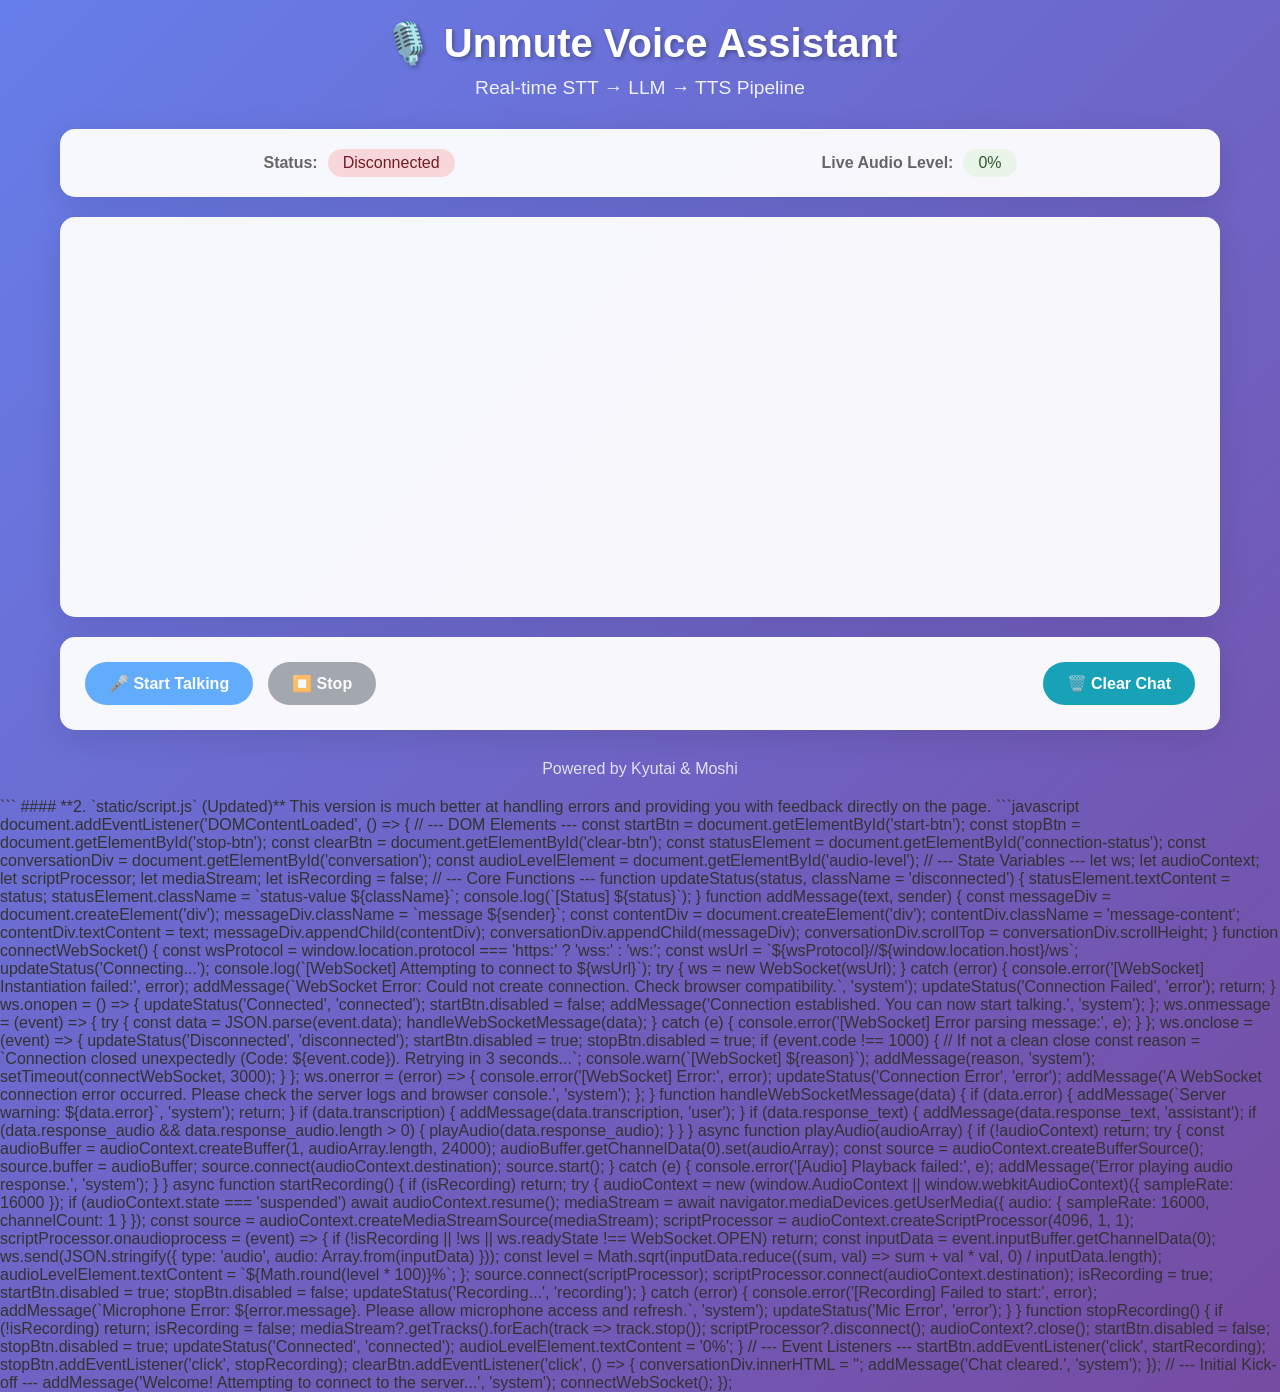
==== commit 651d6b0c: "Update index.html" ====
--- a/templates/index.html
+++ b/templates/index.html
@@ -10,28 +10,25 @@
     <div class="container">
         <header>
             <h1>🎙️ Unmute Voice Assistant</h1>
-            <p>Real-time STT → LLM → TTS with Indian Female Voice</p>
-            <div class="version-info">v2.0.0</div>
+            <p>Real-time STT → LLM → TTS Pipeline</p>
         </header>
 
         <main>
             <div class="status-panel">
                 <div class="status-item">
                     <span class="status-label">Status:</span>
-                    <span id="connection-status" class="status-value">Connecting...</span>
+                    <span id="connection-status" class="status-value">Initializing...</span>
                 </div>
                 <div class="status-item">
-                    <span class="status-label">Emotion:</span>
-                    <span id="current-emotion" class="status-value">neutral</span>
-                </div>
-                <div class="status-item">
-                    <span class="status-label">Response Time:</span>
-                    <span id="response-time" class="status-value">-</span>
+                    <span class="status-label">Live Audio Level:</span>
+                    <span id="audio-level" class="status-value">0%</span>
                 </div>
             </div>
 
             <div class="chat-container">
-                <div id="conversation" class="conversation"></div>
+                <div id="conversation" class="conversation">
+                    <!-- Messages will be added here -->
+                </div>
             </div>
 
             <div class="controls">
@@ -39,34 +36,199 @@
                     <button id="start-btn" class="btn btn-primary" disabled>🎤 Start Talking</button>
                     <button id="stop-btn" class="btn btn-secondary" disabled>⏹️ Stop</button>
                 </div>
-
-                <div class="emotion-controls">
-                    <label for="emotion-select">Voice Emotion:</label>
-                    <select id="emotion-select">
-                        <option value="neutral">Neutral</option>
-                        <!-- Other options can be added back if TTS supports them -->
-                    </select>
-                </div>
-
-                <div class="advanced-controls">
+                 <div class="advanced-controls">
                     <button id="clear-btn" class="btn btn-info">🗑️ Clear Chat</button>
                 </div>
             </div>
-            
-            <div class="audio-visualizer">
-                 <div class="visualizer-info">
-                    <span>Live Audio Input</span>
-                    <span id="audio-level">Level: 0%</span>
-                </div>
-            </div>
-
         </main>
 
         <footer>
-            <p>Powered by Kyutai STT, Moshi LLM & Kyutai TTS</p>
+            <p>Powered by Kyutai & Moshi</p>
         </footer>
     </div>
-
     <script src="/static/script.js"></script>
 </body>
-</html>
+</html>```
+
+#### **2. `static/script.js` (Updated)**
+
+This version is much better at handling errors and providing you with feedback directly on the page.
+
+```javascript
+document.addEventListener('DOMContentLoaded', () => {
+    // --- DOM Elements ---
+    const startBtn = document.getElementById('start-btn');
+    const stopBtn = document.getElementById('stop-btn');
+    const clearBtn = document.getElementById('clear-btn');
+    const statusElement = document.getElementById('connection-status');
+    const conversationDiv = document.getElementById('conversation');
+    const audioLevelElement = document.getElementById('audio-level');
+
+    // --- State Variables ---
+    let ws;
+    let audioContext;
+    let scriptProcessor;
+    let mediaStream;
+    let isRecording = false;
+
+    // --- Core Functions ---
+
+    function updateStatus(status, className = 'disconnected') {
+        statusElement.textContent = status;
+        statusElement.className = `status-value ${className}`;
+        console.log(`[Status] ${status}`);
+    }
+
+    function addMessage(text, sender) {
+        const messageDiv = document.createElement('div');
+        messageDiv.className = `message ${sender}`;
+        const contentDiv = document.createElement('div');
+        contentDiv.className = 'message-content';
+        contentDiv.textContent = text;
+        messageDiv.appendChild(contentDiv);
+        conversationDiv.appendChild(messageDiv);
+        conversationDiv.scrollTop = conversationDiv.scrollHeight;
+    }
+    
+    function connectWebSocket() {
+        const wsProtocol = window.location.protocol === 'https:' ? 'wss:' : 'ws:';
+        const wsUrl = `${wsProtocol}//${window.location.host}/ws`;
+        
+        updateStatus('Connecting...');
+        console.log(`[WebSocket] Attempting to connect to ${wsUrl}`);
+        
+        try {
+            ws = new WebSocket(wsUrl);
+        } catch (error) {
+            console.error('[WebSocket] Instantiation failed:', error);
+            addMessage(`WebSocket Error: Could not create connection. Check browser compatibility.`, 'system');
+            updateStatus('Connection Failed', 'error');
+            return;
+        }
+
+        ws.onopen = () => {
+            updateStatus('Connected', 'connected');
+            startBtn.disabled = false;
+            addMessage('Connection established. You can now start talking.', 'system');
+        };
+
+        ws.onmessage = (event) => {
+            try {
+                const data = JSON.parse(event.data);
+                handleWebSocketMessage(data);
+            } catch (e) {
+                console.error('[WebSocket] Error parsing message:', e);
+            }
+        };
+
+        ws.onclose = (event) => {
+            updateStatus('Disconnected', 'disconnected');
+            startBtn.disabled = true;
+            stopBtn.disabled = true;
+            if (event.code !== 1000) { // If not a clean close
+                const reason = `Connection closed unexpectedly (Code: ${event.code}). Retrying in 3 seconds...`;
+                console.warn(`[WebSocket] ${reason}`);
+                addMessage(reason, 'system');
+                setTimeout(connectWebSocket, 3000);
+            }
+        };
+
+        ws.onerror = (error) => {
+            console.error('[WebSocket] Error:', error);
+            updateStatus('Connection Error', 'error');
+            addMessage('A WebSocket connection error occurred. Please check the server logs and browser console.', 'system');
+        };
+    }
+
+    function handleWebSocketMessage(data) {
+        if (data.error) {
+            addMessage(`Server warning: ${data.error}`, 'system');
+            return;
+        }
+
+        if (data.transcription) {
+            addMessage(data.transcription, 'user');
+        }
+
+        if (data.response_text) {
+            addMessage(data.response_text, 'assistant');
+            if (data.response_audio && data.response_audio.length > 0) {
+                playAudio(data.response_audio);
+            }
+        }
+    }
+    
+    async function playAudio(audioArray) {
+        if (!audioContext) return;
+        try {
+            const audioBuffer = audioContext.createBuffer(1, audioArray.length, 24000);
+            audioBuffer.getChannelData(0).set(audioArray);
+            const source = audioContext.createBufferSource();
+            source.buffer = audioBuffer;
+            source.connect(audioContext.destination);
+            source.start();
+        } catch (e) {
+            console.error('[Audio] Playback failed:', e);
+            addMessage('Error playing audio response.', 'system');
+        }
+    }
+
+    async function startRecording() {
+        if (isRecording) return;
+        try {
+            audioContext = new (window.AudioContext || window.webkitAudioContext)({ sampleRate: 16000 });
+            if (audioContext.state === 'suspended') await audioContext.resume();
+
+            mediaStream = await navigator.mediaDevices.getUserMedia({ audio: { sampleRate: 16000, channelCount: 1 } });
+            
+            const source = audioContext.createMediaStreamSource(mediaStream);
+            scriptProcessor = audioContext.createScriptProcessor(4096, 1, 1);
+
+            scriptProcessor.onaudioprocess = (event) => {
+                if (!isRecording || !ws || ws.readyState !== WebSocket.OPEN) return;
+                const inputData = event.inputBuffer.getChannelData(0);
+                ws.send(JSON.stringify({ type: 'audio', audio: Array.from(inputData) }));
+                
+                const level = Math.sqrt(inputData.reduce((sum, val) => sum + val * val, 0) / inputData.length);
+                audioLevelElement.textContent = `${Math.round(level * 100)}%`;
+            };
+            
+            source.connect(scriptProcessor);
+            scriptProcessor.connect(audioContext.destination);
+
+            isRecording = true;
+            startBtn.disabled = true;
+            stopBtn.disabled = false;
+            updateStatus('Recording...', 'recording');
+        } catch (error) {
+            console.error('[Recording] Failed to start:', error);
+            addMessage(`Microphone Error: ${error.message}. Please allow microphone access and refresh.`, 'system');
+            updateStatus('Mic Error', 'error');
+        }
+    }
+
+    function stopRecording() {
+        if (!isRecording) return;
+        isRecording = false;
+        mediaStream?.getTracks().forEach(track => track.stop());
+        scriptProcessor?.disconnect();
+        audioContext?.close();
+        
+        startBtn.disabled = false;
+        stopBtn.disabled = true;
+        updateStatus('Connected', 'connected');
+        audioLevelElement.textContent = '0%';
+    }
+
+    // --- Event Listeners ---
+    startBtn.addEventListener('click', startRecording);
+    stopBtn.addEventListener('click', stopRecording);
+    clearBtn.addEventListener('click', () => {
+        conversationDiv.innerHTML = '';
+        addMessage('Chat cleared.', 'system');
+    });
+
+    // --- Initial Kick-off ---
+    addMessage('Welcome! Attempting to connect to the server...', 'system');
+    connectWebSocket();
+});
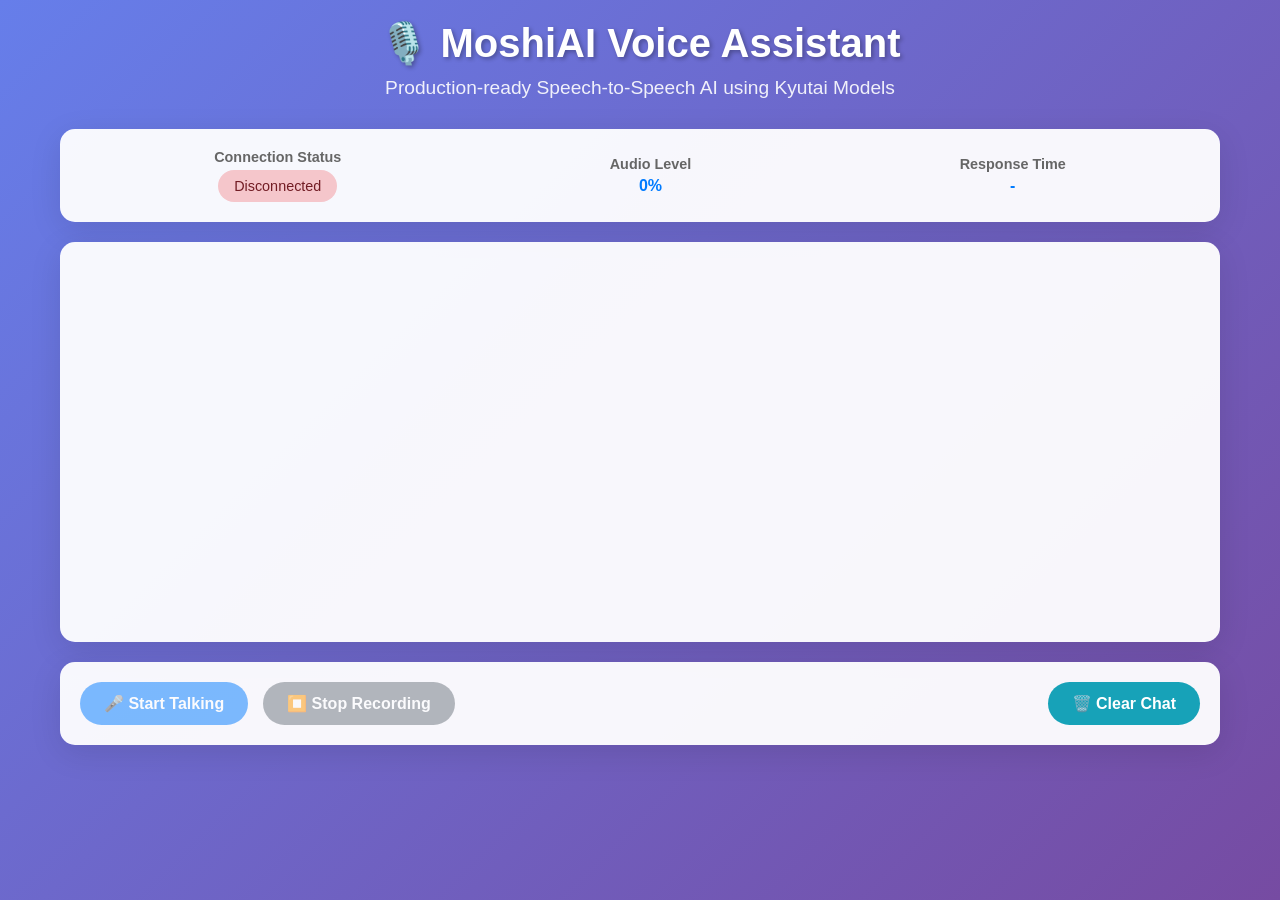
==== commit 2d454340: "Update index.html" ====
--- a/templates/index.html
+++ b/templates/index.html
@@ -3,232 +3,52 @@
 <head>
     <meta charset="UTF-8">
     <meta name="viewport" content="width=device-width, initial-scale=1.0">
-    <title>Unmute Voice Assistant</title>
+    <title>MoshiAI Voice Assistant</title>
     <link rel="stylesheet" href="/static/style.css">
 </head>
 <body>
     <div class="container">
         <header>
-            <h1>🎙️ Unmute Voice Assistant</h1>
-            <p>Real-time STT → LLM → TTS Pipeline</p>
+            <h1>🎙️ MoshiAI Voice Assistant</h1>
+            <p>Production-ready Speech-to-Speech AI using Kyutai Models</p>
         </header>
 
-        <main>
-            <div class="status-panel">
-                <div class="status-item">
-                    <span class="status-label">Status:</span>
-                    <span id="connection-status" class="status-value">Initializing...</span>
-                </div>
-                <div class="status-item">
-                    <span class="status-label">Live Audio Level:</span>
-                    <span id="audio-level" class="status-value">0%</span>
-                </div>
+        <div class="status-panel">
+            <div class="status-item">
+                <div class="status-label">Connection Status</div>
+                <div id="status" class="status">Initializing...</div>
             </div>
+            <div class="status-item">
+                <div class="status-label">Audio Level</div>
+                <div id="audio-level" class="metric-value">0%</div>
+            </div>
+            <div class="status-item">
+                <div class="status-label">Response Time</div>
+                <div id="response-time" class="metric-value">-</div>
+            </div>
+        </div>
 
-            <div class="chat-container">
-                <div id="conversation" class="conversation">
-                    <!-- Messages will be added here -->
-                </div>
+        <div class="chat-container">
+            <div id="conversation"></div>
+        </div>
+
+        <div class="controls">
+            <div class="voice-controls">
+                <button id="start-btn" class="btn btn-primary" disabled>
+                    🎤 Start Talking
+                </button>
+                <button id="stop-btn" class="btn btn-secondary" disabled>
+                    ⏹️ Stop Recording
+                </button>
             </div>
+            <div class="metrics">
+                <button id="clear-btn" class="btn btn-info">
+                    🗑️ Clear Chat
+                </button>
+            </div>
+        </div>
+    </div>
 
-            <div class="controls">
-                <div class="voice-controls">
-                    <button id="start-btn" class="btn btn-primary" disabled>🎤 Start Talking</button>
-                    <button id="stop-btn" class="btn btn-secondary" disabled>⏹️ Stop</button>
-                </div>
-                 <div class="advanced-controls">
-                    <button id="clear-btn" class="btn btn-info">🗑️ Clear Chat</button>
-                </div>
-            </div>
-        </main>
-
-        <footer>
-            <p>Powered by Kyutai & Moshi</p>
-        </footer>
-    </div>
     <script src="/static/script.js"></script>
 </body>
-</html>```
-
-#### **2. `static/script.js` (Updated)**
-
-This version is much better at handling errors and providing you with feedback directly on the page.
-
-```javascript
-document.addEventListener('DOMContentLoaded', () => {
-    // --- DOM Elements ---
-    const startBtn = document.getElementById('start-btn');
-    const stopBtn = document.getElementById('stop-btn');
-    const clearBtn = document.getElementById('clear-btn');
-    const statusElement = document.getElementById('connection-status');
-    const conversationDiv = document.getElementById('conversation');
-    const audioLevelElement = document.getElementById('audio-level');
-
-    // --- State Variables ---
-    let ws;
-    let audioContext;
-    let scriptProcessor;
-    let mediaStream;
-    let isRecording = false;
-
-    // --- Core Functions ---
-
-    function updateStatus(status, className = 'disconnected') {
-        statusElement.textContent = status;
-        statusElement.className = `status-value ${className}`;
-        console.log(`[Status] ${status}`);
-    }
-
-    function addMessage(text, sender) {
-        const messageDiv = document.createElement('div');
-        messageDiv.className = `message ${sender}`;
-        const contentDiv = document.createElement('div');
-        contentDiv.className = 'message-content';
-        contentDiv.textContent = text;
-        messageDiv.appendChild(contentDiv);
-        conversationDiv.appendChild(messageDiv);
-        conversationDiv.scrollTop = conversationDiv.scrollHeight;
-    }
-    
-    function connectWebSocket() {
-        const wsProtocol = window.location.protocol === 'https:' ? 'wss:' : 'ws:';
-        const wsUrl = `${wsProtocol}//${window.location.host}/ws`;
-        
-        updateStatus('Connecting...');
-        console.log(`[WebSocket] Attempting to connect to ${wsUrl}`);
-        
-        try {
-            ws = new WebSocket(wsUrl);
-        } catch (error) {
-            console.error('[WebSocket] Instantiation failed:', error);
-            addMessage(`WebSocket Error: Could not create connection. Check browser compatibility.`, 'system');
-            updateStatus('Connection Failed', 'error');
-            return;
-        }
-
-        ws.onopen = () => {
-            updateStatus('Connected', 'connected');
-            startBtn.disabled = false;
-            addMessage('Connection established. You can now start talking.', 'system');
-        };
-
-        ws.onmessage = (event) => {
-            try {
-                const data = JSON.parse(event.data);
-                handleWebSocketMessage(data);
-            } catch (e) {
-                console.error('[WebSocket] Error parsing message:', e);
-            }
-        };
-
-        ws.onclose = (event) => {
-            updateStatus('Disconnected', 'disconnected');
-            startBtn.disabled = true;
-            stopBtn.disabled = true;
-            if (event.code !== 1000) { // If not a clean close
-                const reason = `Connection closed unexpectedly (Code: ${event.code}). Retrying in 3 seconds...`;
-                console.warn(`[WebSocket] ${reason}`);
-                addMessage(reason, 'system');
-                setTimeout(connectWebSocket, 3000);
-            }
-        };
-
-        ws.onerror = (error) => {
-            console.error('[WebSocket] Error:', error);
-            updateStatus('Connection Error', 'error');
-            addMessage('A WebSocket connection error occurred. Please check the server logs and browser console.', 'system');
-        };
-    }
-
-    function handleWebSocketMessage(data) {
-        if (data.error) {
-            addMessage(`Server warning: ${data.error}`, 'system');
-            return;
-        }
-
-        if (data.transcription) {
-            addMessage(data.transcription, 'user');
-        }
-
-        if (data.response_text) {
-            addMessage(data.response_text, 'assistant');
-            if (data.response_audio && data.response_audio.length > 0) {
-                playAudio(data.response_audio);
-            }
-        }
-    }
-    
-    async function playAudio(audioArray) {
-        if (!audioContext) return;
-        try {
-            const audioBuffer = audioContext.createBuffer(1, audioArray.length, 24000);
-            audioBuffer.getChannelData(0).set(audioArray);
-            const source = audioContext.createBufferSource();
-            source.buffer = audioBuffer;
-            source.connect(audioContext.destination);
-            source.start();
-        } catch (e) {
-            console.error('[Audio] Playback failed:', e);
-            addMessage('Error playing audio response.', 'system');
-        }
-    }
-
-    async function startRecording() {
-        if (isRecording) return;
-        try {
-            audioContext = new (window.AudioContext || window.webkitAudioContext)({ sampleRate: 16000 });
-            if (audioContext.state === 'suspended') await audioContext.resume();
-
-            mediaStream = await navigator.mediaDevices.getUserMedia({ audio: { sampleRate: 16000, channelCount: 1 } });
-            
-            const source = audioContext.createMediaStreamSource(mediaStream);
-            scriptProcessor = audioContext.createScriptProcessor(4096, 1, 1);
-
-            scriptProcessor.onaudioprocess = (event) => {
-                if (!isRecording || !ws || ws.readyState !== WebSocket.OPEN) return;
-                const inputData = event.inputBuffer.getChannelData(0);
-                ws.send(JSON.stringify({ type: 'audio', audio: Array.from(inputData) }));
-                
-                const level = Math.sqrt(inputData.reduce((sum, val) => sum + val * val, 0) / inputData.length);
-                audioLevelElement.textContent = `${Math.round(level * 100)}%`;
-            };
-            
-            source.connect(scriptProcessor);
-            scriptProcessor.connect(audioContext.destination);
-
-            isRecording = true;
-            startBtn.disabled = true;
-            stopBtn.disabled = false;
-            updateStatus('Recording...', 'recording');
-        } catch (error) {
-            console.error('[Recording] Failed to start:', error);
-            addMessage(`Microphone Error: ${error.message}. Please allow microphone access and refresh.`, 'system');
-            updateStatus('Mic Error', 'error');
-        }
-    }
-
-    function stopRecording() {
-        if (!isRecording) return;
-        isRecording = false;
-        mediaStream?.getTracks().forEach(track => track.stop());
-        scriptProcessor?.disconnect();
-        audioContext?.close();
-        
-        startBtn.disabled = false;
-        stopBtn.disabled = true;
-        updateStatus('Connected', 'connected');
-        audioLevelElement.textContent = '0%';
-    }
-
-    // --- Event Listeners ---
-    startBtn.addEventListener('click', startRecording);
-    stopBtn.addEventListener('click', stopRecording);
-    clearBtn.addEventListener('click', () => {
-        conversationDiv.innerHTML = '';
-        addMessage('Chat cleared.', 'system');
-    });
-
-    // --- Initial Kick-off ---
-    addMessage('Welcome! Attempting to connect to the server...', 'system');
-    connectWebSocket();
-});
+</html>
--- a/static/style.css
+++ b/static/style.css
@@ -24,23 +24,14 @@
 }
 
 header h1 {
-    font-size: 2.5em;
+    font-size: 2.5rem;
     margin-bottom: 10px;
     text-shadow: 2px 2px 4px rgba(0,0,0,0.3);
 }
 
 header p {
-    font-size: 1.2em;
+    font-size: 1.2rem;
     opacity: 0.9;
-}
-
-.version-info {
-    font-size: 0.9em;
-    background: rgba(255,255,255,0.2);
-    padding: 5px 15px;
-    border-radius: 15px;
-    display: inline-block;
-    margin-top: 10px;
 }
 
 .status-panel {
@@ -50,41 +41,54 @@
     margin-bottom: 20px;
     display: flex;
     justify-content: space-around;
+    align-items: center;
     box-shadow: 0 8px 32px rgba(0,0,0,0.1);
 }
 
 .status-item {
     display: flex;
-    align-items: center;
-    gap: 10px;
+    flex-direction: column;
+    align-items: center;
+    gap: 5px;
 }
 
 .status-label {
     font-weight: 600;
     color: #666;
-}
-
-.status-value {
-    padding: 5px 15px;
-    background: #e8f5e8;
+    font-size: 0.9rem;
+}
+
+.status {
+    padding: 8px 16px;
     border-radius: 20px;
     font-weight: 500;
-    color: #2d5a2d;
-}
-
-.status-value.connected {
+    font-size: 0.9rem;
+}
+
+.status.connected {
     background: #d4edda;
     color: #155724;
 }
 
-.status-value.disconnected {
+.status.connecting {
+    background: #fff3cd;
+    color: #856404;
+}
+
+.status.recording {
     background: #f8d7da;
     color: #721c24;
-}
-
-.status-value.error {
+    animation: pulse 1s infinite;
+}
+
+.status.error {
     background: #f5c6cb;
     color: #721c24;
+}
+
+@keyframes pulse {
+    0%, 100% { opacity: 1; }
+    50% { opacity: 0.7; }
 }
 
 .chat-container {
@@ -92,54 +96,47 @@
     border-radius: 15px;
     padding: 20px;
     margin-bottom: 20px;
-    min-height: 400px;
-    max-height: 500px;
+    height: 400px;
     overflow-y: auto;
     box-shadow: 0 8px 32px rgba(0,0,0,0.1);
 }
 
-.conversation {
-    display: flex;
-    flex-direction: column;
-    gap: 15px;
-}
-
 .message {
+    margin-bottom: 15px;
     max-width: 70%;
-    padding: 15px 20px;
-    border-radius: 20px;
-    position: relative;
+    padding: 12px 16px;
+    border-radius: 18px;
     animation: slideIn 0.3s ease;
 }
 
 .message.user {
     background: #007bff;
     color: white;
-    align-self: flex-end;
-    border-bottom-right-radius: 5px;
+    margin-left: auto;
+    border-bottom-right-radius: 4px;
 }
 
 .message.assistant {
     background: #f8f9fa;
     color: #333;
-    align-self: flex-start;
-    border-bottom-left-radius: 5px;
     border-left: 4px solid #007bff;
+    border-bottom-left-radius: 4px;
 }
 
 .message.system {
-    background: #fff3cd;
-    color: #856404;
-    align-self: center;
-    border-left: 4px solid #ffc107;
+    background: #e9ecef;
+    color: #495057;
+    margin: 0 auto;
+    text-align: center;
+    font-style: italic;
 }
 
 .message-content {
-    line-height: 1.6;
-}
-
-.message-time {
-    font-size: 0.8em;
+    line-height: 1.5;
+}
+
+.message-timing {
+    font-size: 0.8rem;
     opacity: 0.7;
     margin-top: 5px;
 }
@@ -147,22 +144,15 @@
 .controls {
     background: rgba(255,255,255,0.95);
     border-radius: 15px;
-    padding: 25px;
-    margin-bottom: 20px;
+    padding: 20px;
     display: flex;
     justify-content: space-between;
     align-items: center;
-    flex-wrap: wrap;
     gap: 20px;
     box-shadow: 0 8px 32px rgba(0,0,0,0.1);
 }
 
 .voice-controls {
-    display: flex;
-    gap: 15px;
-}
-
-.advanced-controls {
     display: flex;
     gap: 15px;
 }
@@ -171,14 +161,18 @@
     padding: 12px 24px;
     border: none;
     border-radius: 25px;
-    font-size: 1em;
+    font-size: 1rem;
     font-weight: 600;
     cursor: pointer;
     transition: all 0.3s ease;
-    text-decoration: none;
-    display: inline-flex;
+    display: flex;
     align-items: center;
     gap: 8px;
+}
+
+.btn:disabled {
+    opacity: 0.5;
+    cursor: not-allowed;
 }
 
 .btn-primary {
@@ -211,98 +205,24 @@
     transform: translateY(-2px);
 }
 
-.btn:disabled {
-    opacity: 0.6;
-    cursor: not-allowed;
-    transform: none;
-}
-
-.emotion-controls {
-    display: flex;
-    align-items: center;
-    gap: 10px;
-}
-
-.emotion-controls label {
+.metrics {
+    display: flex;
+    gap: 20px;
+    align-items: center;
+    font-size: 0.9rem;
+    color: #666;
+}
+
+.metric {
+    display: flex;
+    flex-direction: column;
+    align-items: center;
+    gap: 5px;
+}
+
+.metric-value {
     font-weight: 600;
-    color: #666;
-}
-
-.emotion-controls select {
-    padding: 8px 15px;
-    border: 2px solid #ddd;
-    border-radius: 25px;
-    font-size: 1em;
-    background: white;
-    cursor: pointer;
-    transition: border-color 0.3s ease;
-}
-
-.emotion-controls select:focus {
-    outline: none;
-    border-color: #007bff;
-}
-
-.audio-visualizer {
-    background: rgba(255,255,255,0.95);
-    border-radius: 15px;
-    padding: 20px;
-    text-align: center;
-    margin-bottom: 20px;
-    box-shadow: 0 8px 32px rgba(0,0,0,0.1);
-}
-
-.visualizer-info {
-    display: flex;
-    justify-content: space-between;
-    align-items: center;
-    margin-top: 10px;
-    font-size: 0.9em;
-    color: #666;
-}
-
-#audio-canvas {
-    border-radius: 10px;
-    background: #f8f9fa;
-    max-width: 100%;
-    height: auto;
-    border: 2px solid #e9ecef;
-}
-
-.performance-panel {
-    background: rgba(255,255,255,0.95);
-    border-radius: 15px;
-    padding: 20px;
-    margin-bottom: 20px;
-    display: flex;
-    justify-content: space-around;
-    box-shadow: 0 8px 32px rgba(0,0,0,0.1);
-}
-
-.performance-item {
-    display: flex;
-    flex-direction: column;
-    align-items: center;
-    gap: 5px;
-}
-
-.performance-label {
-    font-weight: 600;
-    color: #666;
-    font-size: 0.9em;
-}
-
-.performance-value {
-    font-size: 1.2em;
-    font-weight: 700;
     color: #007bff;
-}
-
-footer {
-    text-align: center;
-    color: white;
-    margin-top: 30px;
-    opacity: 0.8;
 }
 
 @keyframes slideIn {
@@ -316,16 +236,6 @@
     }
 }
 
-.recording {
-    animation: pulse 1.5s infinite;
-}
-
-@keyframes pulse {
-    0%, 100% { transform: scale(1); }
-    50% { transform: scale(1.05); }
-}
-
-/* Responsive design */
 @media (max-width: 768px) {
     .container {
         padding: 10px;
@@ -333,32 +243,19 @@
     
     .controls {
         flex-direction: column;
-        align-items: stretch;
-    }
-    
-    .voice-controls {
-        justify-content: center;
-    }
-    
-    .emotion-controls {
-        justify-content: center;
-    }
-    
-    .advanced-controls {
+        gap: 15px;
+    }
+    
+    .metrics {
         justify-content: center;
     }
     
     .status-panel {
         flex-direction: column;
-        gap: 10px;
-    }
-    
-    .performance-panel {
-        flex-direction: column;
-        gap: 10px;
+        gap: 15px;
     }
     
     .message {
-        max-width: 85%;
-    }
-}
+        max-width: 90%;
+    }
+}
